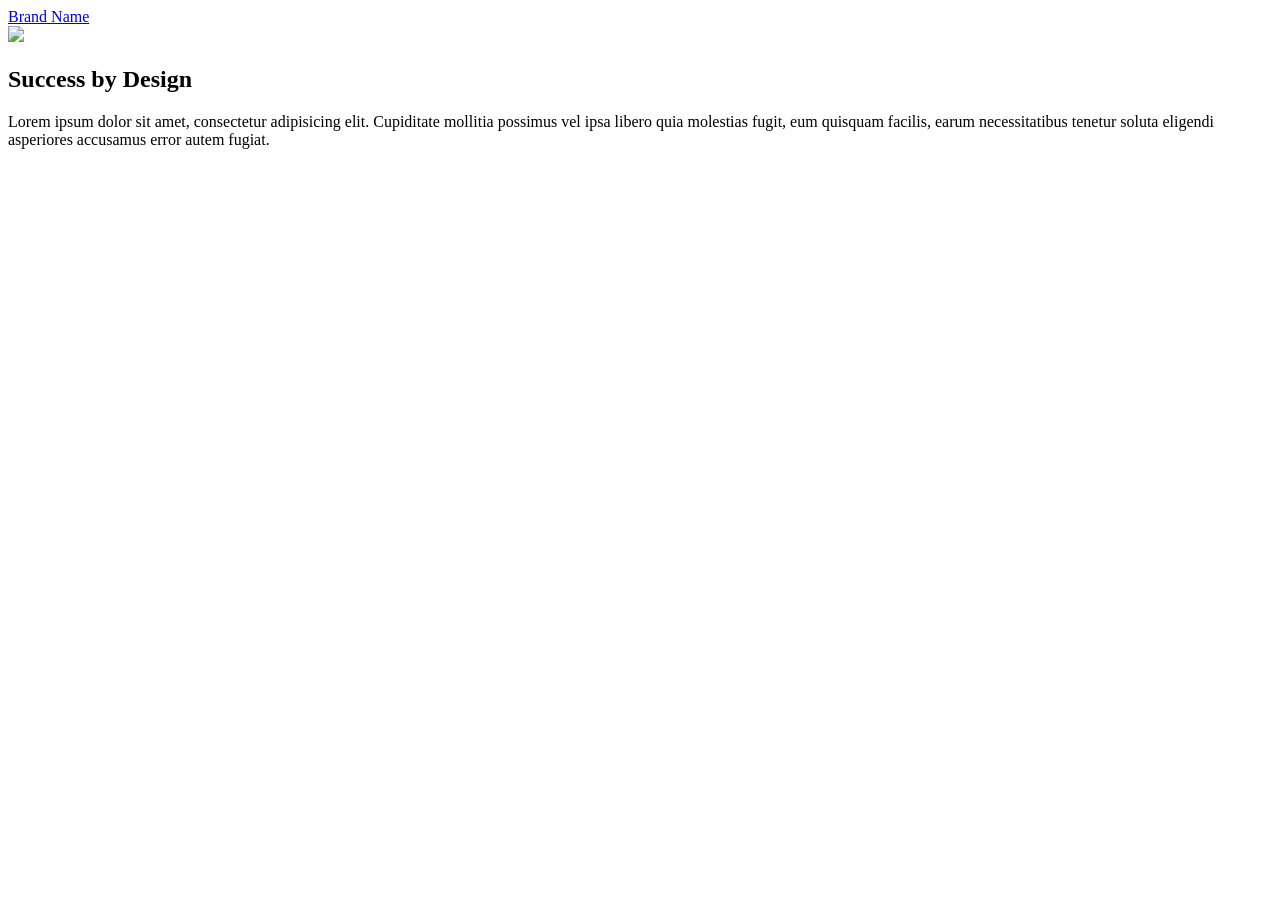
==== Coffee.html @ 16c394c9 "landing page build up" ====
<!DOCTYPE html>
<html>
    <head>
        <meta name="viewport" content="width=device-width, initial-scale=1.0">
        <meta charset="UTF-8">
        <title>Basis</title>
        <link rel="stylesheet" href="style.css">
    </head>
    <body>
        <div class="banner">
            <header>
                <a href="#" class="logo">Brand Name</a>
                <div class="toggle"></div>
            </header>
            <img src="https://images.pexels.com/photos/5717642/pexels-photo-5717642.jpeg?cs=srgb&dl=pexels-tima-miroshnichenko-5717642.jpg&fm=jpg" >
            <div class="content">
                <h2>Success by Design</h2>
                <p>Lorem ipsum dolor sit amet, consectetur adipisicing elit. 
                    Cupiditate mollitia possimus vel ipsa libero quia molestias fugit, eum quisquam facilis, 
                    earum necessitatibus tenetur soluta eligendi asperiores accusamus error autem fugiat.
                </p>
            </div>
        </div>
    </body>
</html>
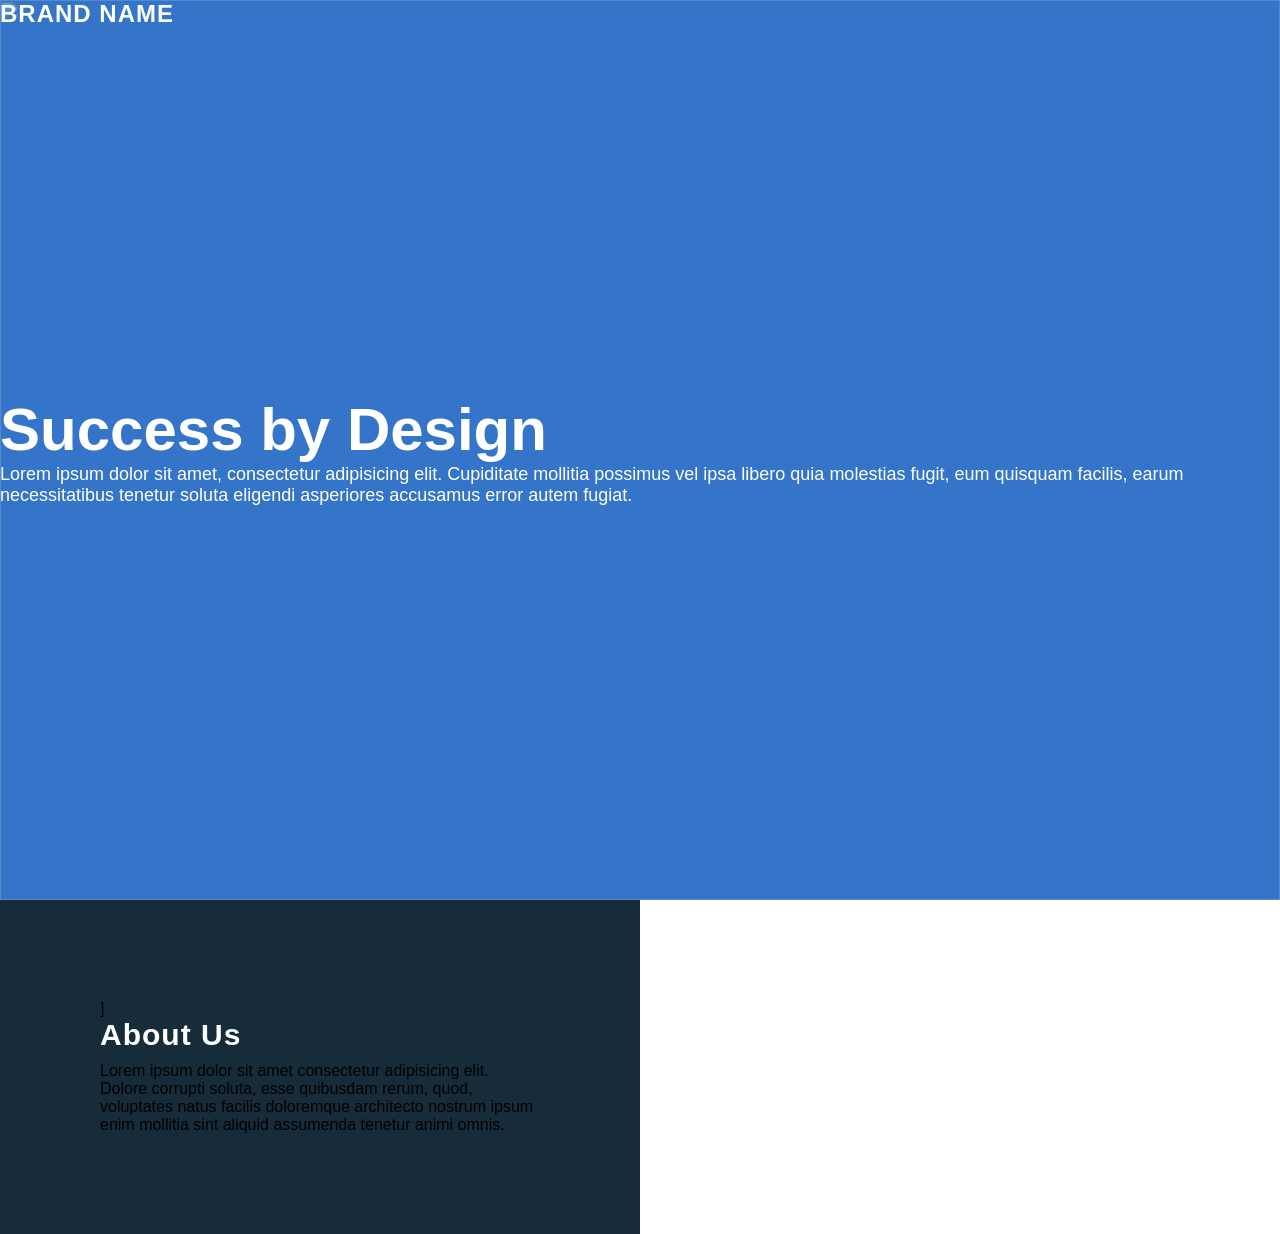
==== commit c43dfea3: "build up" ====
--- a/Coffee.html
+++ b/Coffee.html
@@ -21,5 +21,16 @@
                 </p>
             </div>
         </div>
+        <section class="about">
+            <div class="contentBx">]
+                <h2 class="heading">About Us</h2>
+                <p>Lorem ipsum dolor sit amet consectetur adipisicing elit. 
+                    Dolore corrupti soluta, esse quibusdam rerum, quod, voluptates natus facilis 
+                    doloremque architecto nostrum ipsum enim mollitia sint aliquid assumenda 
+                    tenetur animi omnis.
+                </p>
+            </div>
+            <div class="imgBx"></div>
+        </section>
     </body>
 </html>
--- a/style.css
+++ b/style.css
@@ -0,0 +1,88 @@
+@import url ('https://fonts.googleapis.com/css?family=Poppins:200,300,400,500,600,700,800,900&display=swap');
+
+* {
+    margin: 0;
+    padding: 0;
+    box-sizing: border-box;
+    font-family: 'Poppins', sans-serif;
+}
+
+.banner {
+    position: relative;
+    width: 100%;
+    height: 100vh;
+    background: #3475ca;
+    display: flex;
+    justify-content: center;
+    align-items: center;
+}
+
+.banner img {
+    position: absolute;
+    top: 0;
+    left: 0;
+    width: 100%;
+    height: 100vh;
+    object-fit: cover;
+    opacity: 0.25;
+}
+
+.banner .content h2 {
+    color: #fff;
+    font-size: 60px;
+}
+
+.banner .content p {
+    color: #fff;
+    font-size: 18px;
+}
+
+.banner header {
+    position: absolute;
+    top: 0;
+    left: 0;
+    width: 100%;
+    padding: 40x 100px;
+    display: flex;
+    justify-content: space-between;
+    align-items: center;
+    z-index: 10000;
+}
+
+.banner header .logo {
+    color: #fff;
+    text-decoration: none;
+    font-size: 24px;
+    text-transform: uppercase;
+    font-weight: 700;
+    letter-spacing: 1px;
+}
+
+.banner header .toggle {
+    position: relative;
+    width: 36px;
+    height: 28px;
+    background: url('https://image.shutterstock.com/image-vector/thick-hamburger-menu-bar-line-600w-274138187.jpg');
+    background-size: cover;
+    cursor: pointer;
+}
+
+.about {
+    position: relative;
+    width: 100%;
+    display: flex;
+}
+
+.about .contentBx {
+    background: #162c3b;
+    padding: 100px;
+    width: 50%;
+}
+
+.heading {
+    color: #fff;
+    font-size: 30px;
+    font-weight: 600;
+    letter-spacing: 1px;
+    margin-bottom: 10px;
+}
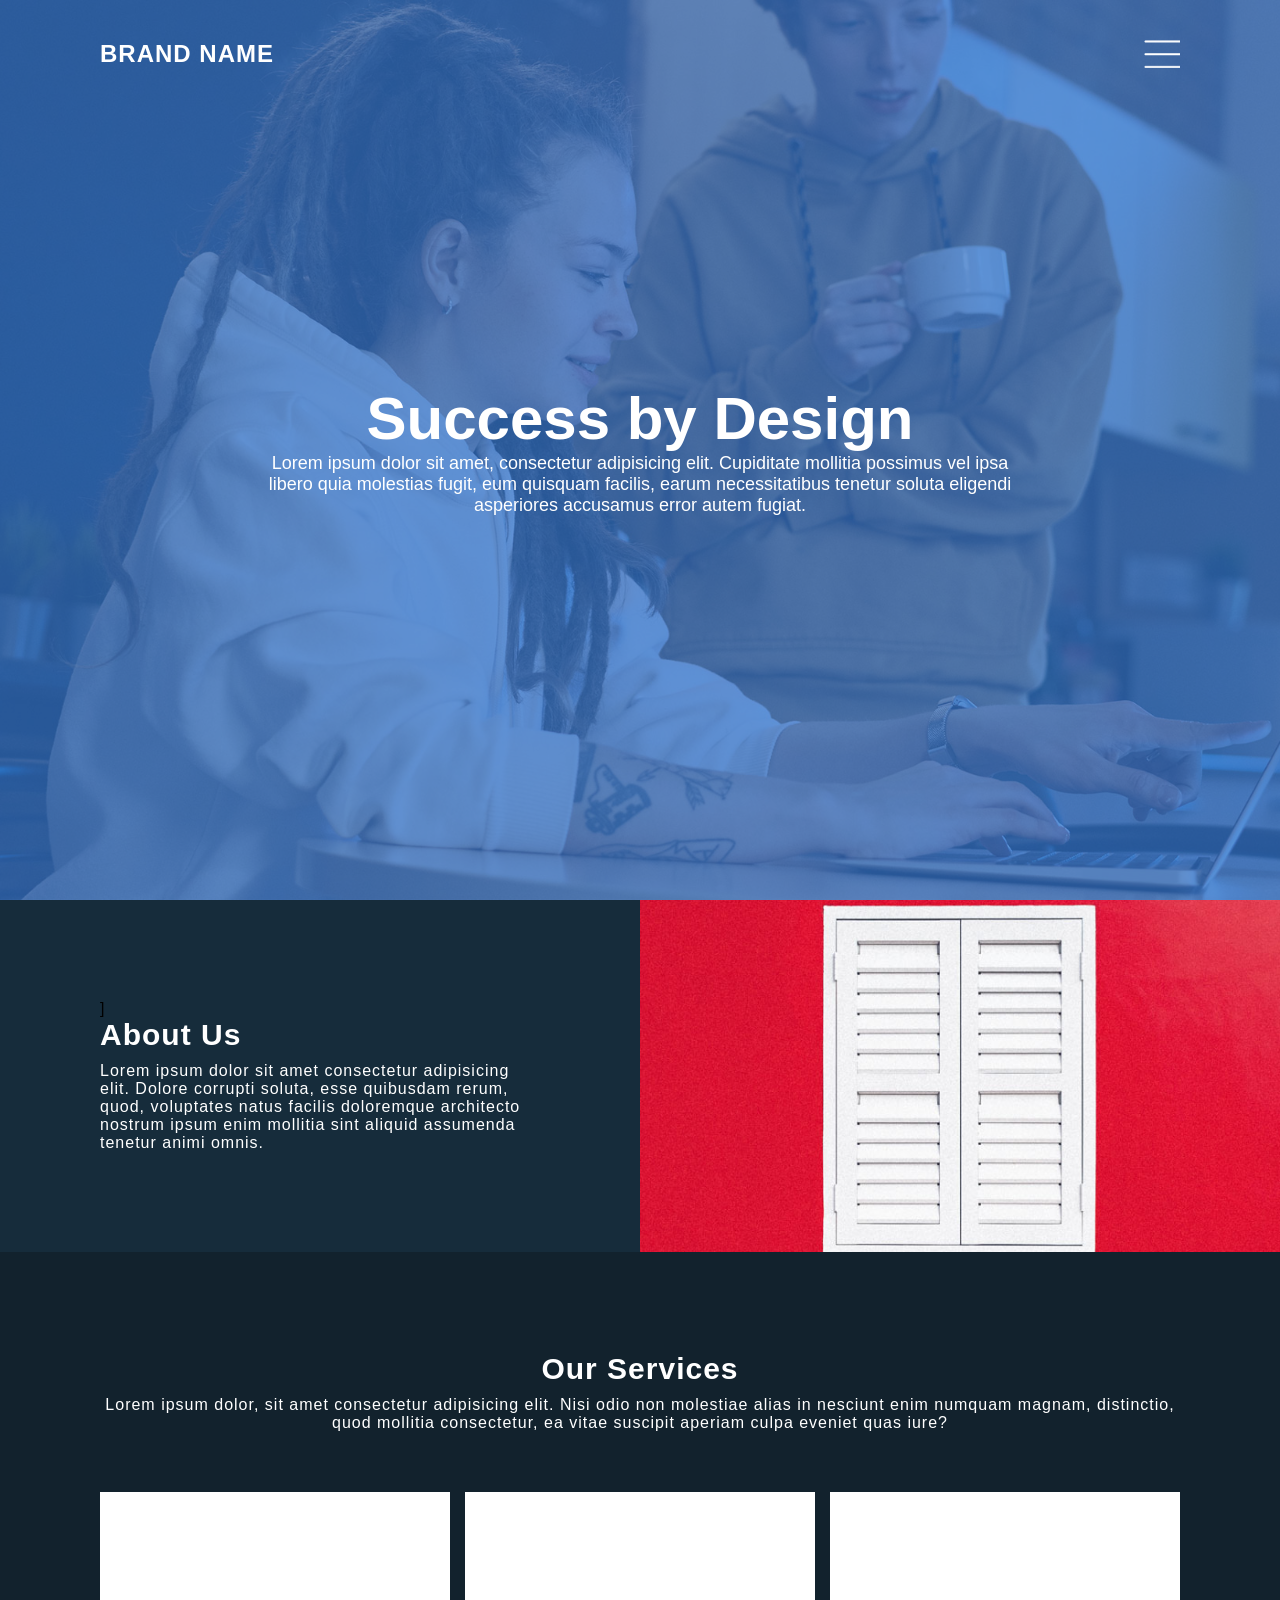
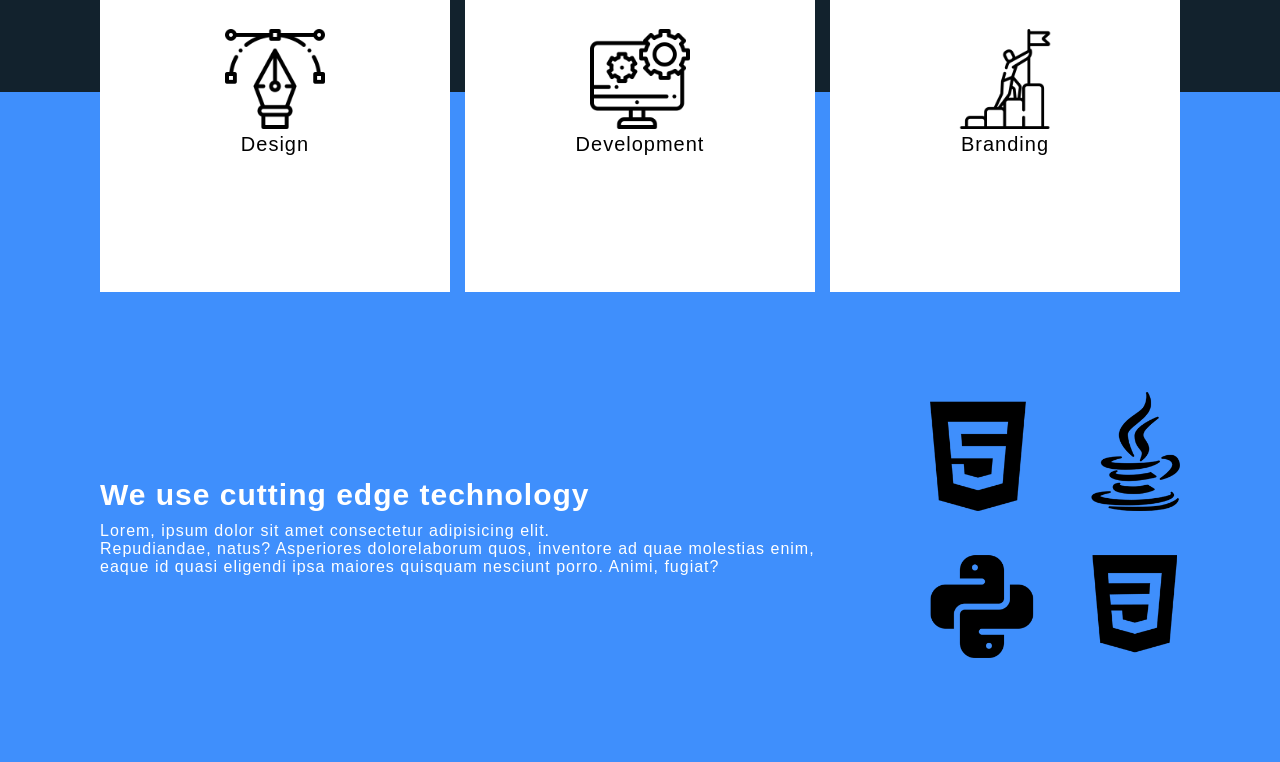
==== commit bae7e8fe: "build up" ====
--- a/Coffee.html
+++ b/Coffee.html
@@ -8,11 +8,11 @@
     </head>
     <body>
         <div class="banner">
-            <header>
+            <header class="head">
                 <a href="#" class="logo">Brand Name</a>
                 <div class="toggle"></div>
             </header>
-            <img src="https://images.pexels.com/photos/5717642/pexels-photo-5717642.jpeg?cs=srgb&dl=pexels-tima-miroshnichenko-5717642.jpg&fm=jpg" >
+            <img src="./assets/bg.jpg" >
             <div class="content">
                 <h2>Success by Design</h2>
                 <p>Lorem ipsum dolor sit amet, consectetur adipisicing elit. 
@@ -24,7 +24,7 @@
         <section class="about">
             <div class="contentBx">]
                 <h2 class="heading">About Us</h2>
-                <p>Lorem ipsum dolor sit amet consectetur adipisicing elit. 
+                <p class="text">Lorem ipsum dolor sit amet consectetur adipisicing elit. 
                     Dolore corrupti soluta, esse quibusdam rerum, quod, voluptates natus facilis 
                     doloremque architecto nostrum ipsum enim mollitia sint aliquid assumenda 
                     tenetur animi omnis.
@@ -32,5 +32,45 @@
             </div>
             <div class="imgBx"></div>
         </section>
+        <section class="services">
+            <h2 class="heading">Our Services</h2>
+            <p class="text">Lorem ipsum dolor, sit amet consectetur adipisicing elit. 
+                Nisi odio non molestiae alias in nesciunt enim numquam magnam, 
+                distinctio, quod mollitia consectetur, ea vitae suscipit aperiam culpa eveniet 
+                quas iure?
+            </p>
+            <div class="container">
+                <div class="serviceBx">
+                    <div>
+                        <img src="./assets/icon1.png">
+                        <h2>Design</h2>
+                    </div>
+                </div>
+                <div class="serviceBx">
+                    <div>
+                        <img src="./assets/icon2.png">
+                        <h2>Development</h2>
+                    </div>
+                </div>
+                <div class="serviceBx">
+                    <div>
+                    <img src="./assets/icon3.png">
+                    <h2>Branding</h2>
+                    </div>
+                </div>
+            </div>
+        </section>
+        <section class="technology">
+            <div class="contentBx">
+                <h2 class="heading">We use cutting edge technology</h2>
+                <p class="text">Lorem, ipsum dolor sit amet consectetur adipisicing elit.<br> 
+                    Repudiandae, natus? Asperiores dolorelaborum quos, inventore ad quae molestias enim, <br>
+                    eaque id quasi eligendi ipsa maiores quisquam nesciunt porro. Animi, fugiat?
+                </p>
+            </div>
+            <div class="imgBx">
+                <img src="./assets/tech.png">
+            </div>
+        </section>
     </body>
 </html>
--- a/style.css
+++ b/style.css
@@ -22,9 +22,15 @@
     top: 0;
     left: 0;
     width: 100%;
-    height: 100vh;
+    height: 100%;
     object-fit: cover;
     opacity: 0.25;
+}
+
+.banner .content {
+    position: relative;
+    max-width: 750px;
+    text-align: center;
 }
 
 .banner .content h2 {
@@ -42,7 +48,7 @@
     top: 0;
     left: 0;
     width: 100%;
-    padding: 40x 100px;
+    padding: 40px 100px;
     display: flex;
     justify-content: space-between;
     align-items: center;
@@ -62,7 +68,7 @@
     position: relative;
     width: 36px;
     height: 28px;
-    background: url('https://image.shutterstock.com/image-vector/thick-hamburger-menu-bar-line-600w-274138187.jpg');
+    background: url('./assets/toggle.png');
     background-size: cover;
     cursor: pointer;
 }
@@ -85,4 +91,76 @@
     font-weight: 600;
     letter-spacing: 1px;
     margin-bottom: 10px;
+}
+
+.text {
+    color: #fff;
+    font-size: 16px;
+    font-weight: 300;
+    letter-spacing: 1px;
+}
+
+.about .imgBx {
+    background: url('./assets/window.jpg');
+    width: 50%;
+    background-size: cover;
+    background-position: center;
+}
+
+.services {
+    background: #12222d;
+    padding: 100px;
+    text-align: center;
+}
+
+.services .container {
+    width: 100%;
+    display: flex;
+    justify-content: space-between;
+    align-items: center;
+    flex-wrap: wrap;
+    margin-top: 60px;
+}
+
+.services .container .serviceBx {
+    position: relative;
+    background: #fff;
+    width: 350px;
+    height: 400px;
+    display: flex;
+    justify-content: center;
+    align-items: center;
+}
+
+.services .container .serviceBx img {
+    max-width: 100px; 
+}
+
+.services .container .serviceBx h2 {
+    font-size: 20px;
+    font-weight: 500;
+    letter-spacing: 1px;
+}
+
+.technology {
+    background: #3f8ffc;
+    width: 100%;
+    padding: 100px;
+    padding-top: 300px;
+    margin-top: -300px;
+    justify-content: space-between;
+    display: flex;
+    align-items: center;
+}
+
+.technology .contentBx {
+    max-width: 800px
+}
+
+.technology .imgBx {
+    max-width: 250px;
+}
+
+.technology .imgBx img {
+    width: 100%
 }
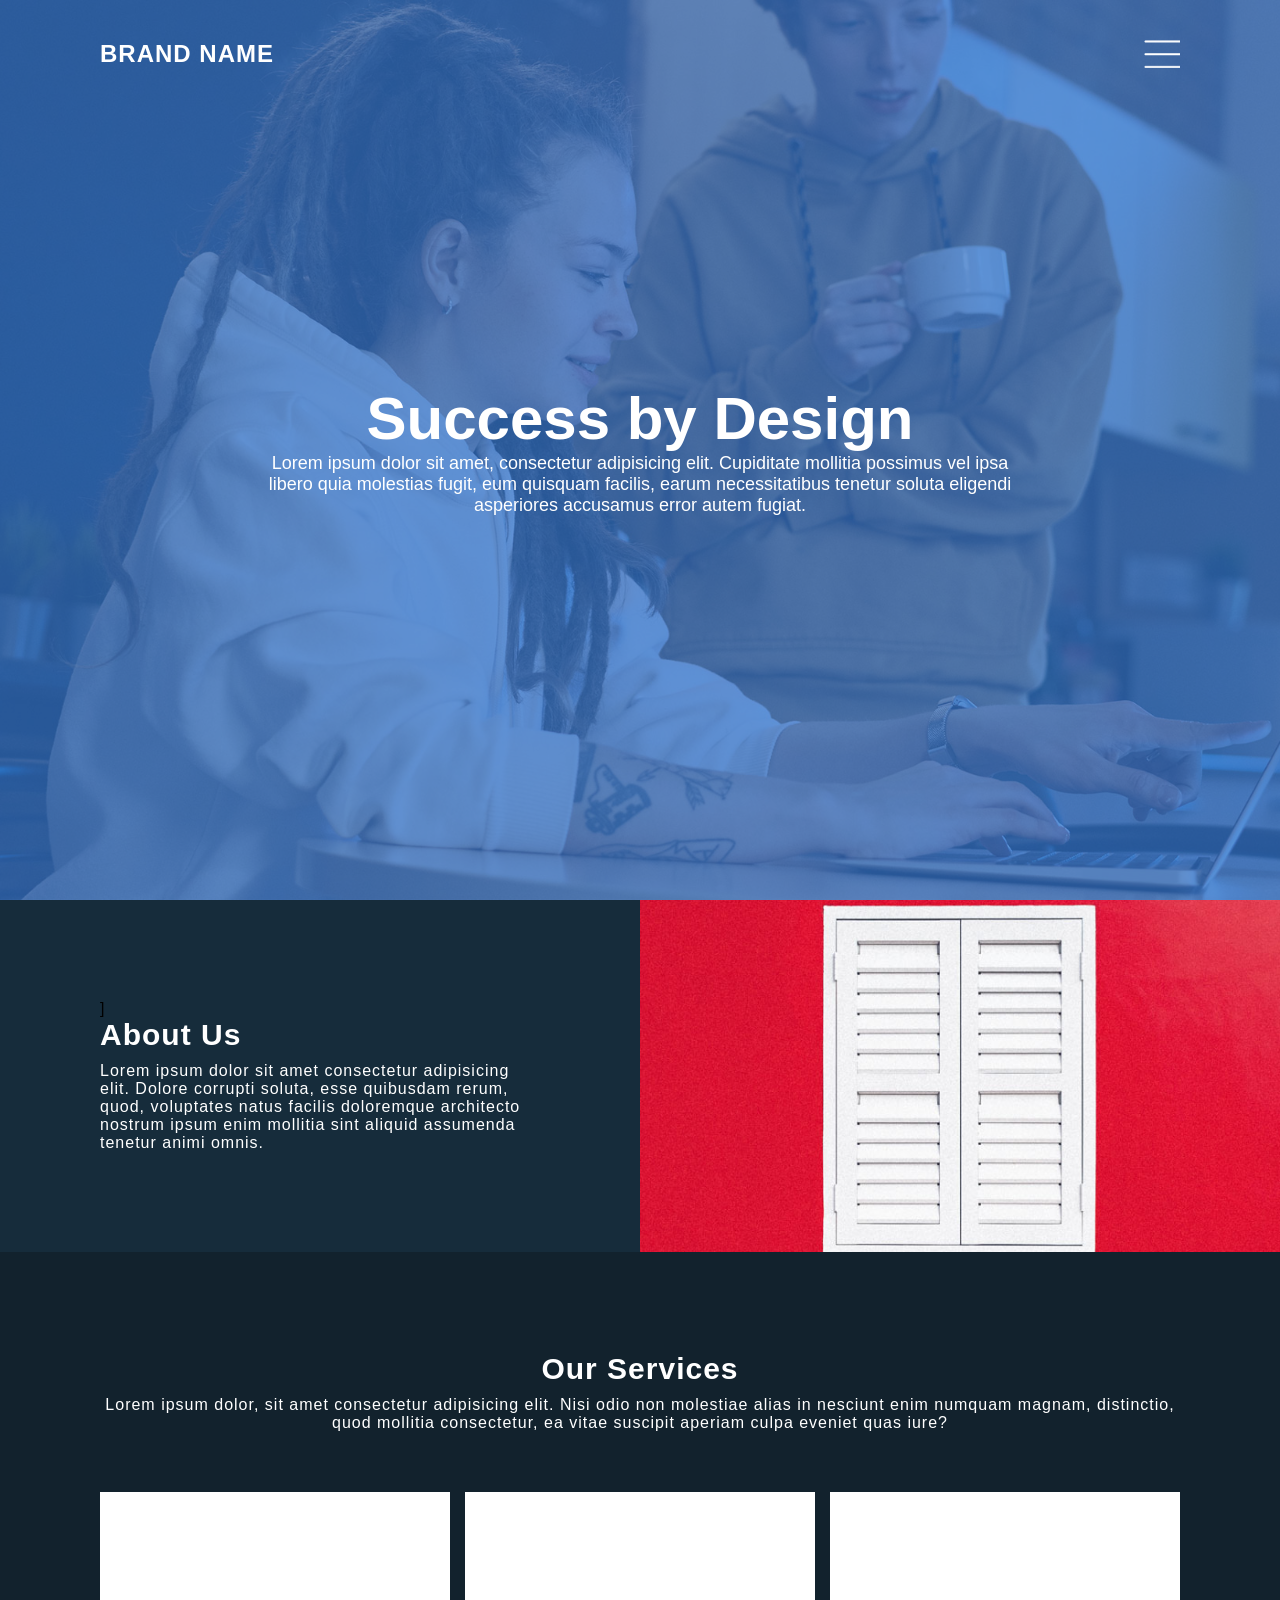
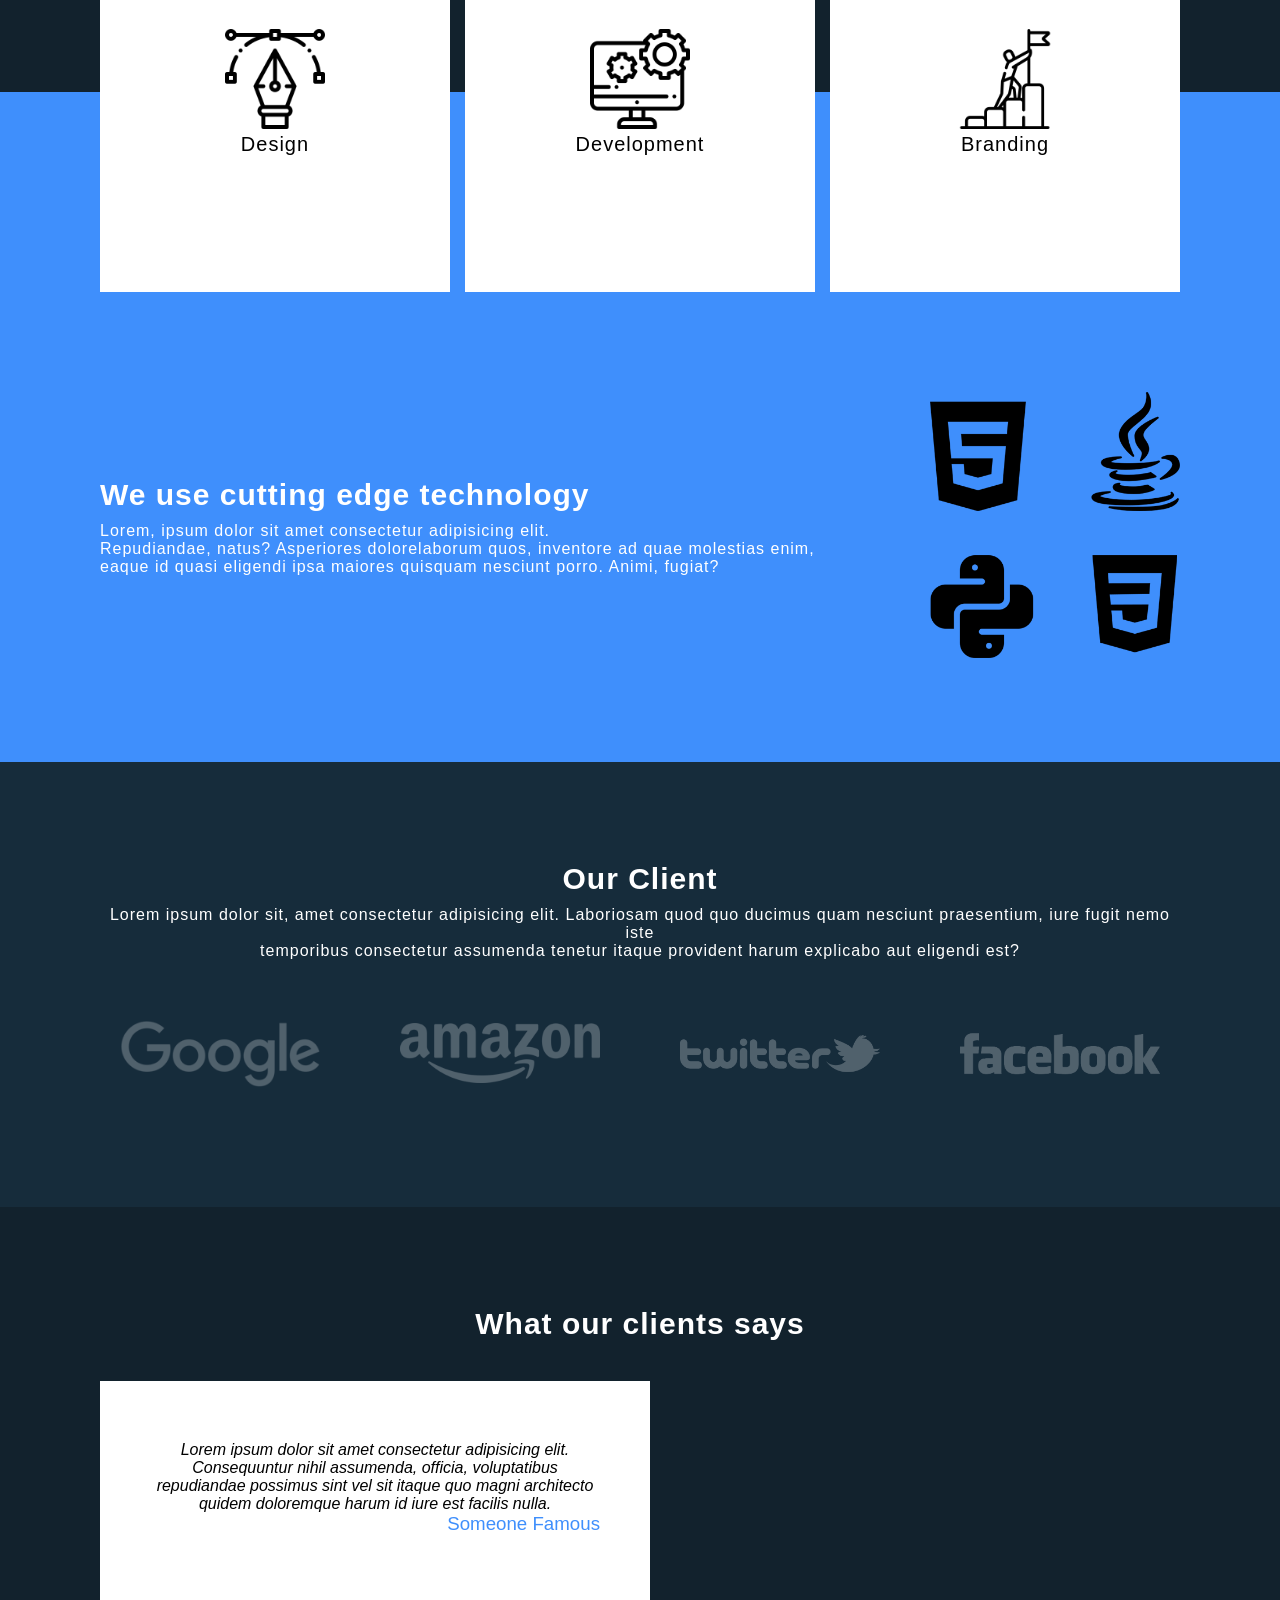
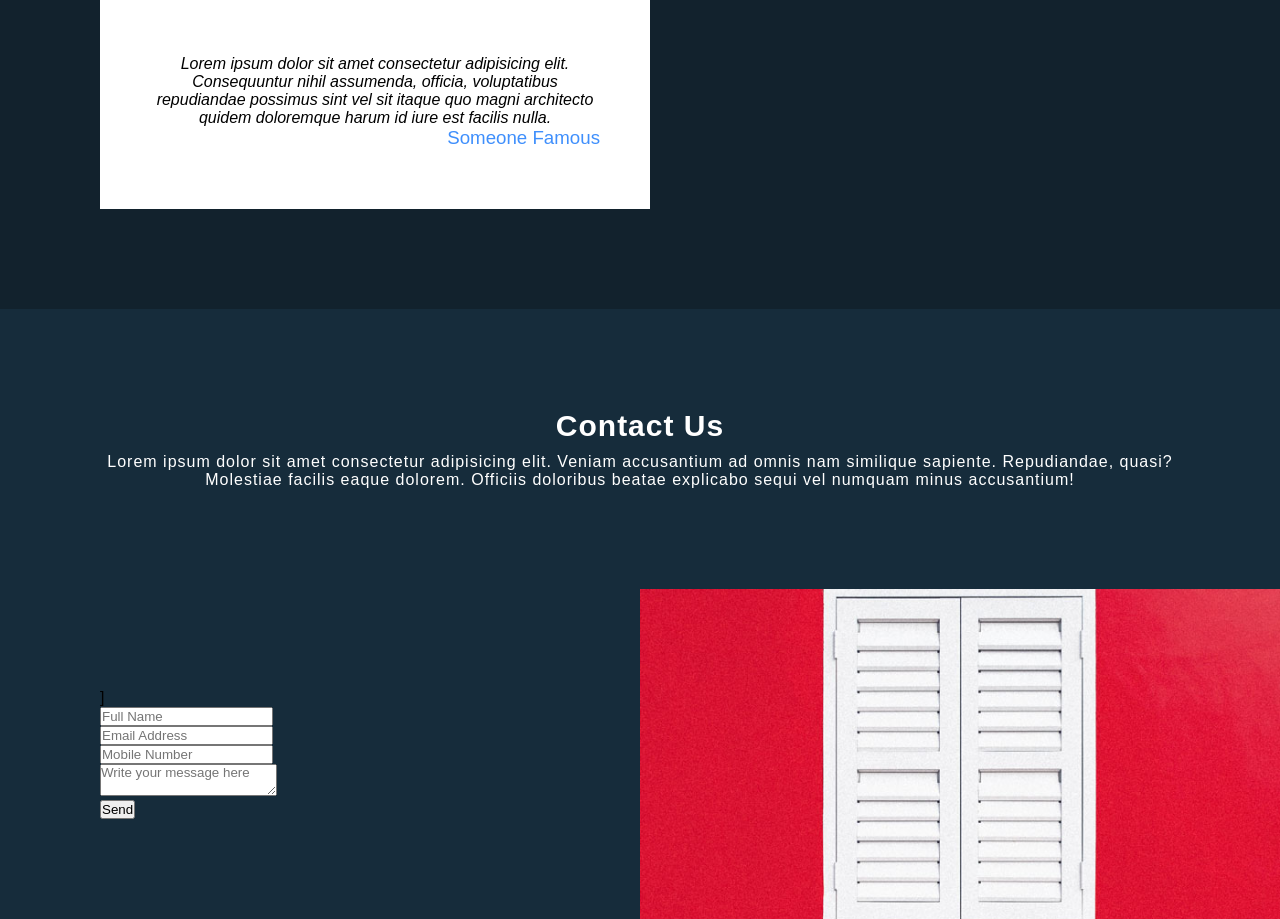
==== commit 8475c822: "build up" ====
--- a/Coffee.html
+++ b/Coffee.html
@@ -72,5 +72,70 @@
                 <img src="./assets/tech.png">
             </div>
         </section>
+        <section class="client">
+            <h2 class="heading">Our Client</h2>
+            <p class="text">Lorem ipsum dolor sit, amet consectetur adipisicing elit.
+                 Laboriosam quod quo ducimus quam nesciunt praesentium, iure fugit nemo iste <br>
+                 temporibus consectetur assumenda tenetur itaque provident harum explicabo aut eligendi est?
+            </p>
+            <div class="imgBx">
+                <img src="./assets/brand1.png">
+                <img src="./assets/brand2.png">
+                <img src="./assets/brand3.png">
+                <img src="./assets/brand4.png">
+            </div>
+        </section>
+        <section class="testimonials">
+            <h2 class="heading">What our clients says</h2>
+            <div class="container">
+                <div class="contentBx">
+                    <div>
+                        <p>Lorem ipsum dolor sit amet consectetur adipisicing elit. Consequuntur nihil assumenda, 
+                            officia, voluptatibus repudiandae possimus sint vel sit itaque quo
+                            magni architecto quidem doloremque harum id iure est facilis nulla.
+                        </p>
+                        <h3>Someone Famous</h3>
+                    </div>
+                </div>
+                <div class="contentBx">
+                    <div>
+                        <p>Lorem ipsum dolor sit amet consectetur adipisicing elit. Consequuntur nihil assumenda, 
+                            officia, voluptatibus repudiandae possimus sint vel sit itaque quo
+                            magni architecto quidem doloremque harum id iure est facilis nulla.
+                        </p>
+                        <h3>Someone Famous</h3>
+                    </div>
+                </div>
+            </div>
+        </section>
+        <section class="contact">
+            <h2 class="heading">Contact Us</h2>
+            <p class="text">Lorem ipsum dolor sit amet consectetur adipisicing elit. Veniam accusantium ad omnis nam 
+                similique sapiente. Repudiandae, quasi? Molestiae facilis eaque dolorem. 
+                Officiis doloribus beatae explicabo sequi vel numquam minus accusantium!
+            </p>
+        </section>
+        <section class="about">
+            <div class="contentBx">]
+                <div class="form">
+                    <div class="inputBx">
+                        <input type="'text" name="" placeholder="Full Name">
+                    </div>
+                    <div class="inputBx">
+                        <input type="'text" name="" placeholder="Email Address">
+                    </div>
+                    <div class="inputBx">
+                        <input type="'text" name="" placeholder="Mobile Number">
+                    </div>
+                    <div class="inputBx">
+                        <textarea placeholder="Write your message here"></textarea>
+                    </div>
+                    <div class="inputBx">
+                        <input type="submit" name="" value="Send" >
+                    </div>
+                </div>
+            </div>
+            <div class="imgBx"></div>
+        </section>
     </body>
 </html>
--- a/style.css
+++ b/style.css
@@ -162,5 +162,72 @@
 }
 
 .technology .imgBx img {
-    width: 100%
+    width: 100%;
+}
+
+.client {
+    background: #162c3b;
+    padding: 100px;
+    text-align: center;
+}
+
+.client .imgBx {
+    display: flex;
+    justify-content: space-between;
+    align-items: center;
+    flex-wrap: wrap;
+    margin-top: 40px;
+}
+
+.client .imgBx img {
+    max-width: 200px;
+    margin: 20px;
+    opacity: 0.25;
+    cursor: pointer;
+}
+
+.client .imgBx img:hover {
+    opacity: 1;
+}
+
+.testimonials {
+    position: relative;
+    padding: 100px;
+    background: #12222d;
+    text-align: center;
+}
+
+.testimonials .container {
+    display: flex;
+    justify-content: space-between;
+    align-items: center;
+    margin-top: 40px;
+    flex-wrap: wrap;
+}
+
+.testimonials .container .contentBx {
+    background: #fff;
+    display: flex;
+    padding: 60px 50px;
+    width: 550px;
+    display: flex;
+    justify-content: center;
+    align-items: left;
+}
+
+.testimonials .container .contentBx p {
+    font-style: italic;
+}
+
+.testimonials .container .contentBx h3 {
+    width: 100%;
+    text-align: end;
+    font-weight: 500;
+    color: #3f8ffc;
+}
+
+.contact {
+    padding: 100px;
+    background: #162c3b;
+    text-align: center;
 }
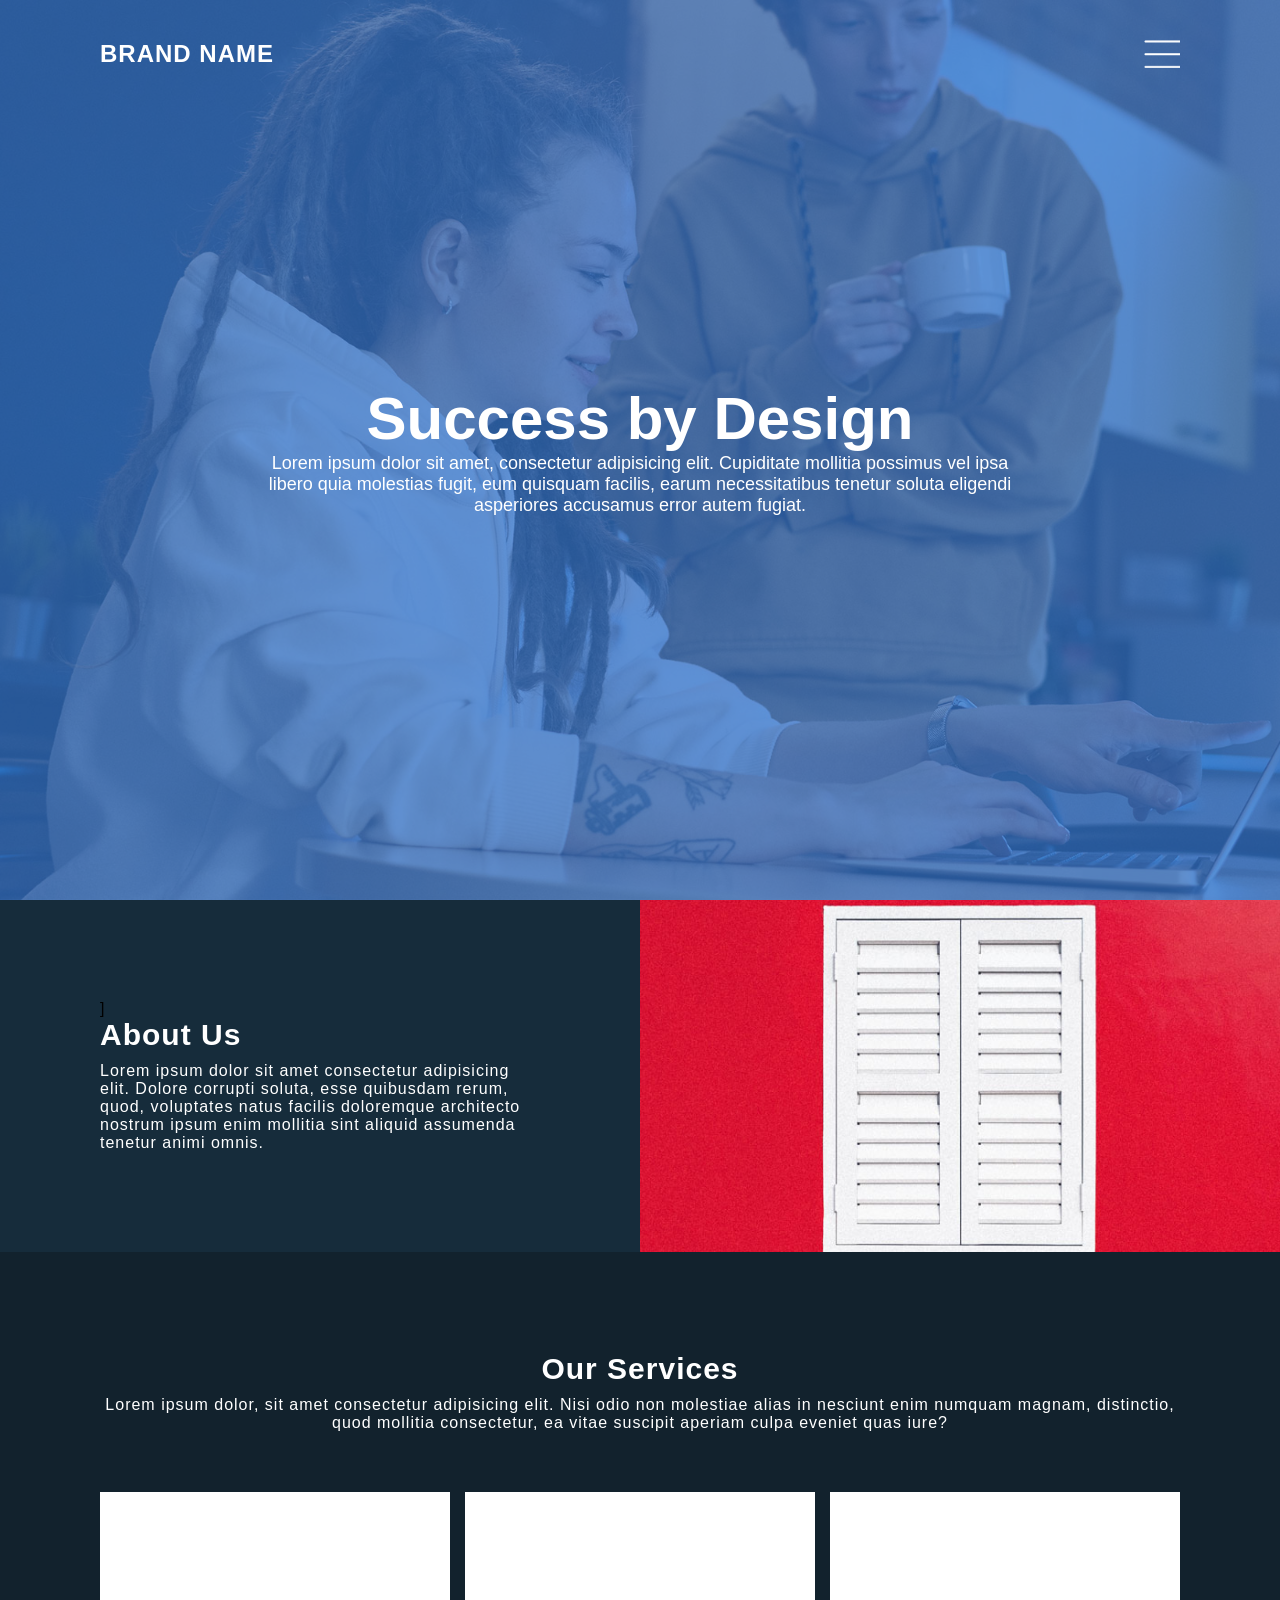
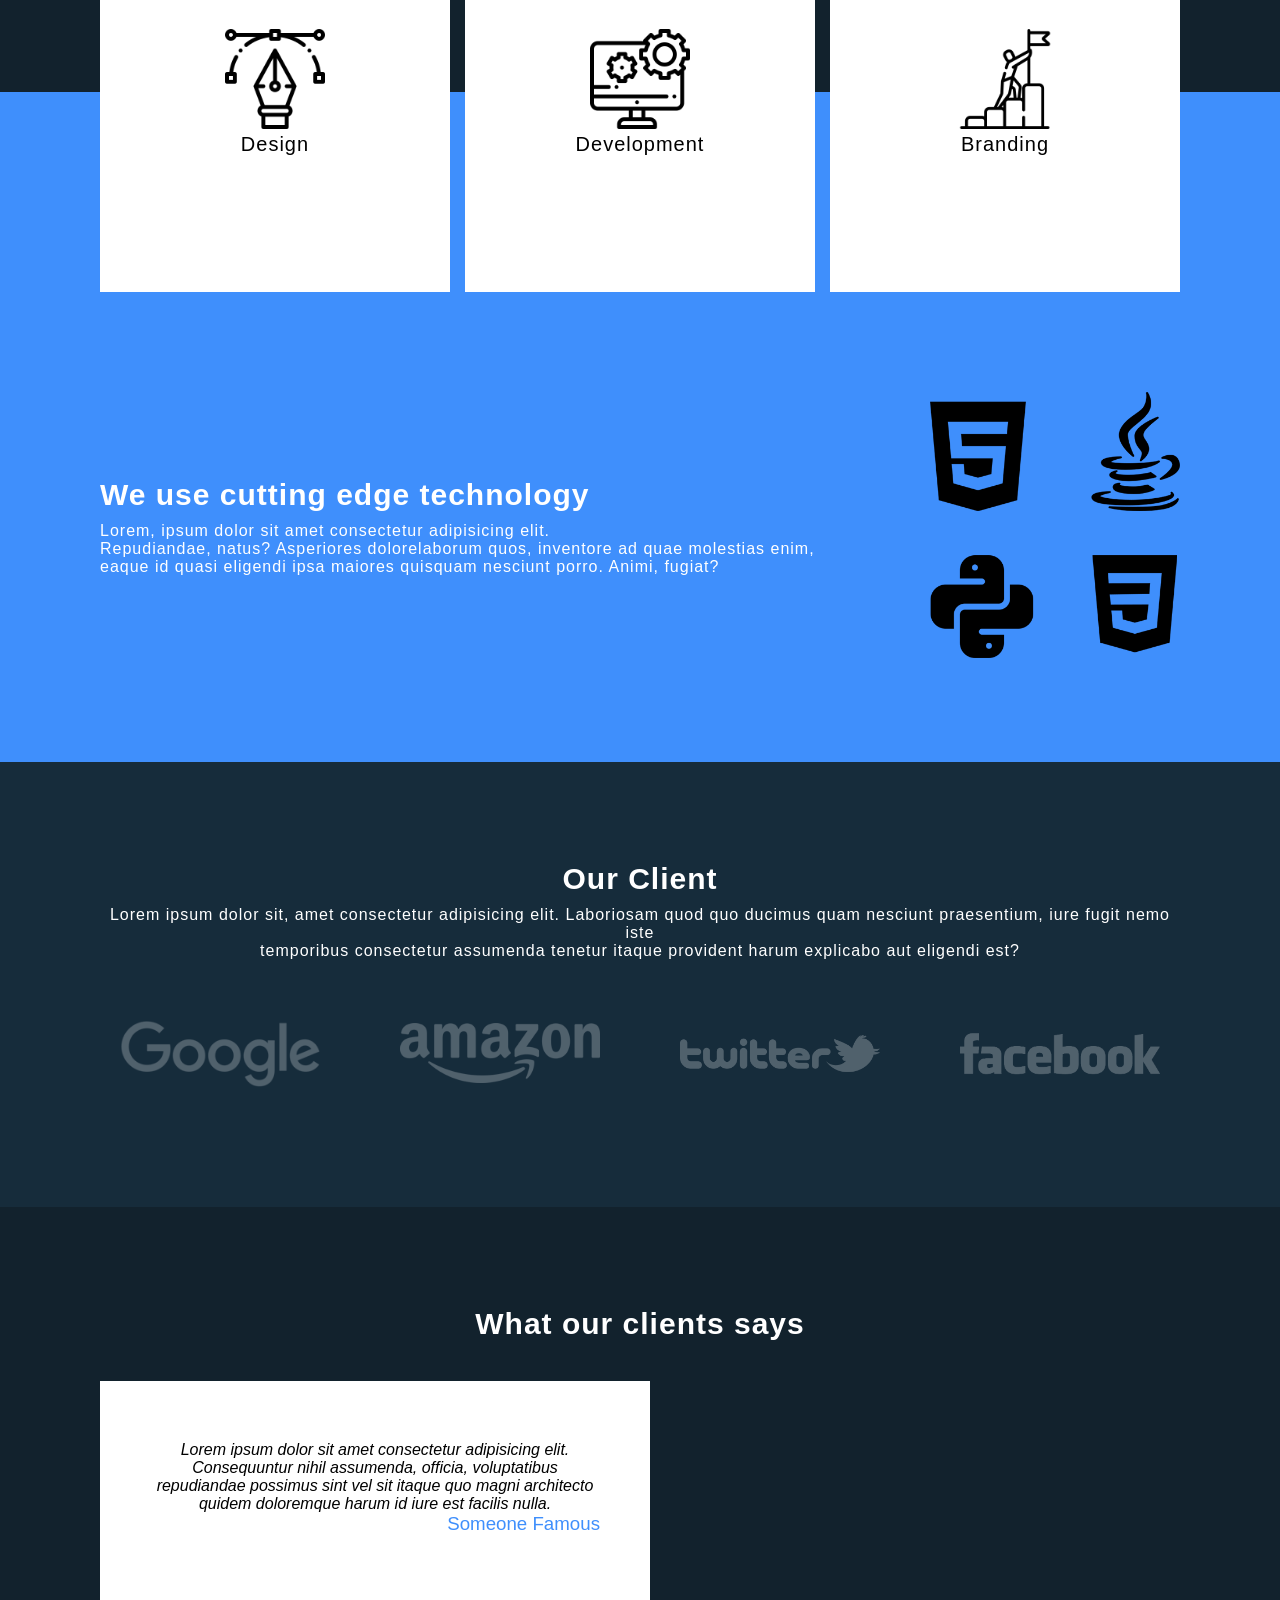
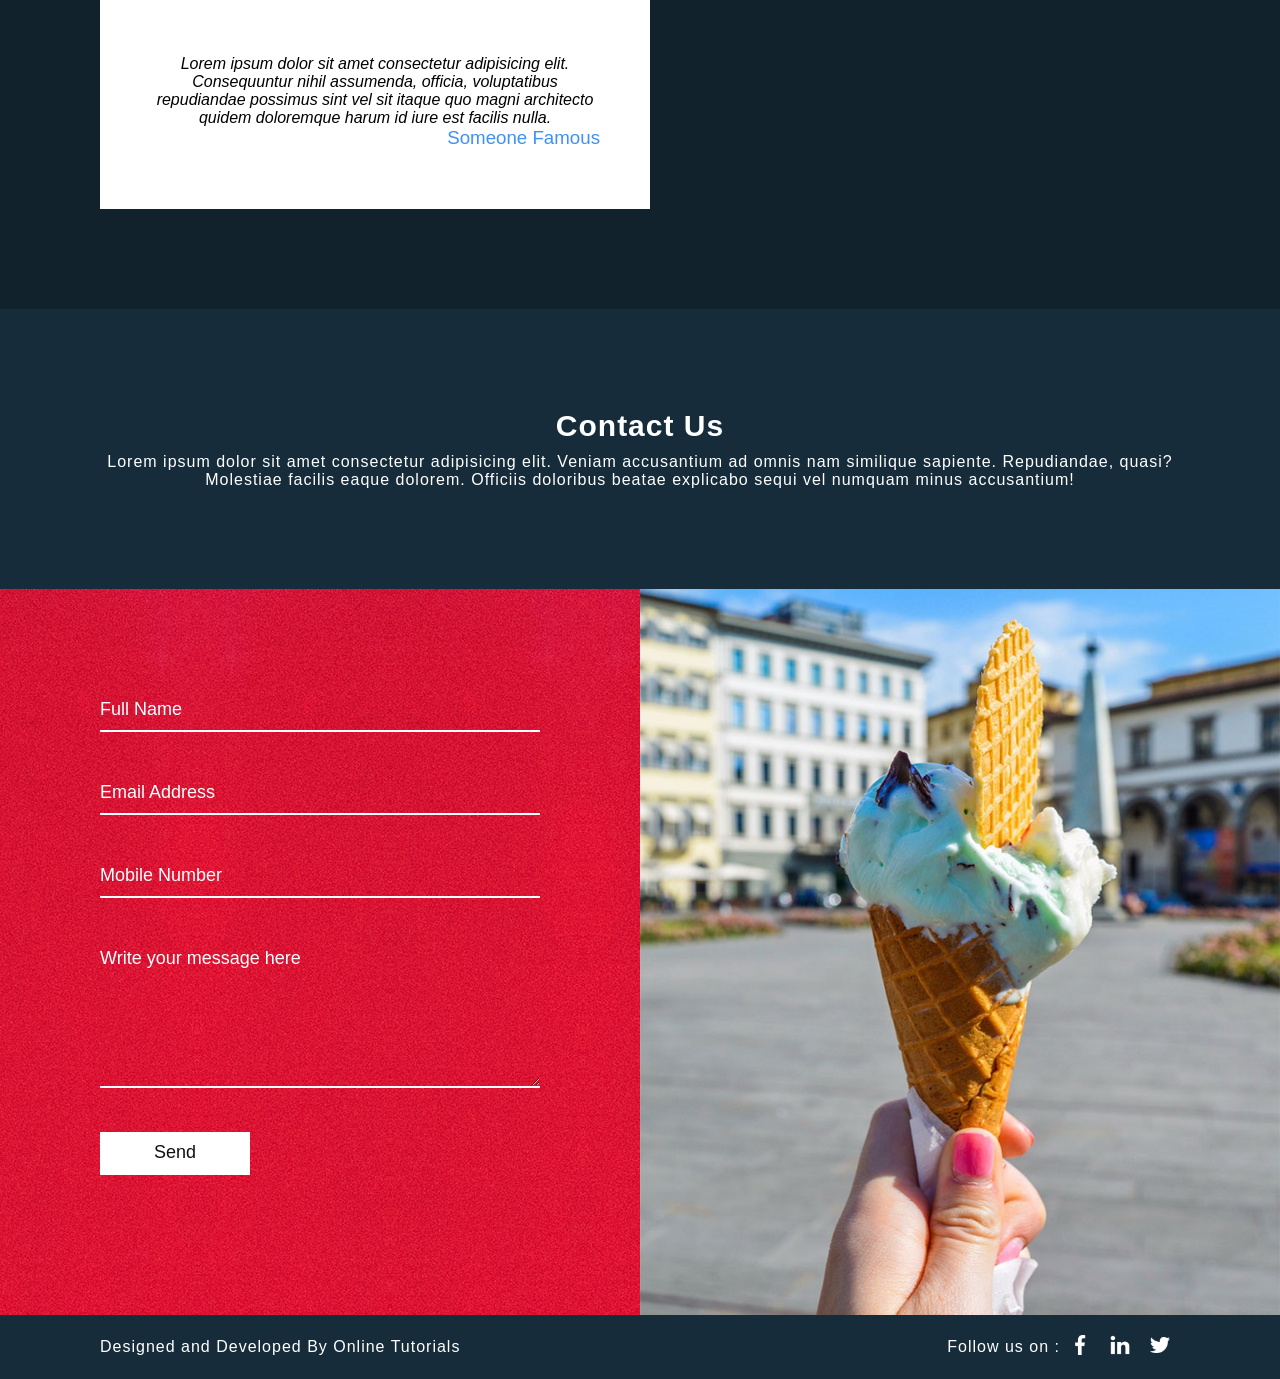
==== commit 002793cd: "build up" ====
--- a/Coffee.html
+++ b/Coffee.html
@@ -116,16 +116,16 @@
             </p>
         </section>
         <section class="about">
-            <div class="contentBx">]
+            <div class="contentBx redbg">
                 <div class="form">
                     <div class="inputBx">
-                        <input type="'text" name="" placeholder="Full Name">
+                        <input type="text" name="" placeholder="Full Name">
                     </div>
                     <div class="inputBx">
-                        <input type="'text" name="" placeholder="Email Address">
+                        <input type="text" name="" placeholder="Email Address">
                     </div>
                     <div class="inputBx">
-                        <input type="'text" name="" placeholder="Mobile Number">
+                        <input type="text" name="" placeholder="Mobile Number">
                     </div>
                     <div class="inputBx">
                         <textarea placeholder="Write your message here"></textarea>
@@ -135,7 +135,16 @@
                     </div>
                 </div>
             </div>
-            <div class="imgBx"></div>
+            <div class="imgBx2"></div>
+        </section>
+        <section class="footer">
+            <p class="text">Designed and Developed By Online Tutorials</p>
+            <ul>
+                <p class="text">Follow us on : </p>
+                <li><a href="#"><img src="./assets/facebook.png"></a></li>
+                <li><a href="#"><img src="./assets/linkedin.png"></a></li>
+                <li><a href="#"><img src="./assets/twitter.png"></a></li>
+            </ul>
         </section>
     </body>
 </html>
--- a/style.css
+++ b/style.css
@@ -230,4 +230,98 @@
     padding: 100px;
     background: #162c3b;
     text-align: center;
-}+}
+
+.imgBx2 {
+    background: url('./assets/bg2.jpg');
+    background-size: cover;
+    background-position: center;
+    width: 50%;
+}
+
+.redbg {
+    background: url('./assets/red.jpg') !important;
+    background-size: cover;
+    background-position: center;
+}
+
+.form .inputBx {
+    margin-bottom: 40px;
+
+} 
+
+.form .inputBx input {
+    width: 100%;
+    background: transparent;
+    box-shadow: none;
+    border: none;
+    outline: none;
+    padding: 10px 0;
+    font-size: 18px;
+    font-weight: 300;
+    color: #fff;
+    border-bottom: 2px solid #fff;
+
+}
+
+.form .inputBx input::placeholder {
+    color: #fff;
+}
+
+.form .inputBx textarea {
+    width: 100%;
+    background: transparent;
+    box-shadow: none;
+    border: none;
+    outline: none;
+    padding: 10px 0;
+    font-size: 18px;
+    font-weight: 300;
+    color: #fff;
+    border-bottom: 2px solid #fff;
+    min-height: 150px;
+
+}
+
+.form .inputBx textarea::placeholder {
+    color: #fff;
+}
+
+.form .inputBx input[type="submit"] {
+    width: 150px;
+    background: #fff;
+    color: #111;
+    cursor: pointer;
+    font-weight: 400;
+}
+
+.footer {
+    background: #162c3b;
+    padding: 20px 100px;
+    display: flex;
+    justify-content: space-between;
+    align-items: center;
+
+}
+
+.footer ul {
+    display: flex;
+    justify-content: center;
+    align-items: center;
+}
+
+.footer ul li { 
+    list-style: none;
+}
+
+.footer ul li a {
+    text-decoration: none;
+    display: inline-block;
+    margin: 0 10px;
+}
+
+.footer ul li a  img {
+    filter: invert(1);
+    max-width: 20px; 
+}
+
